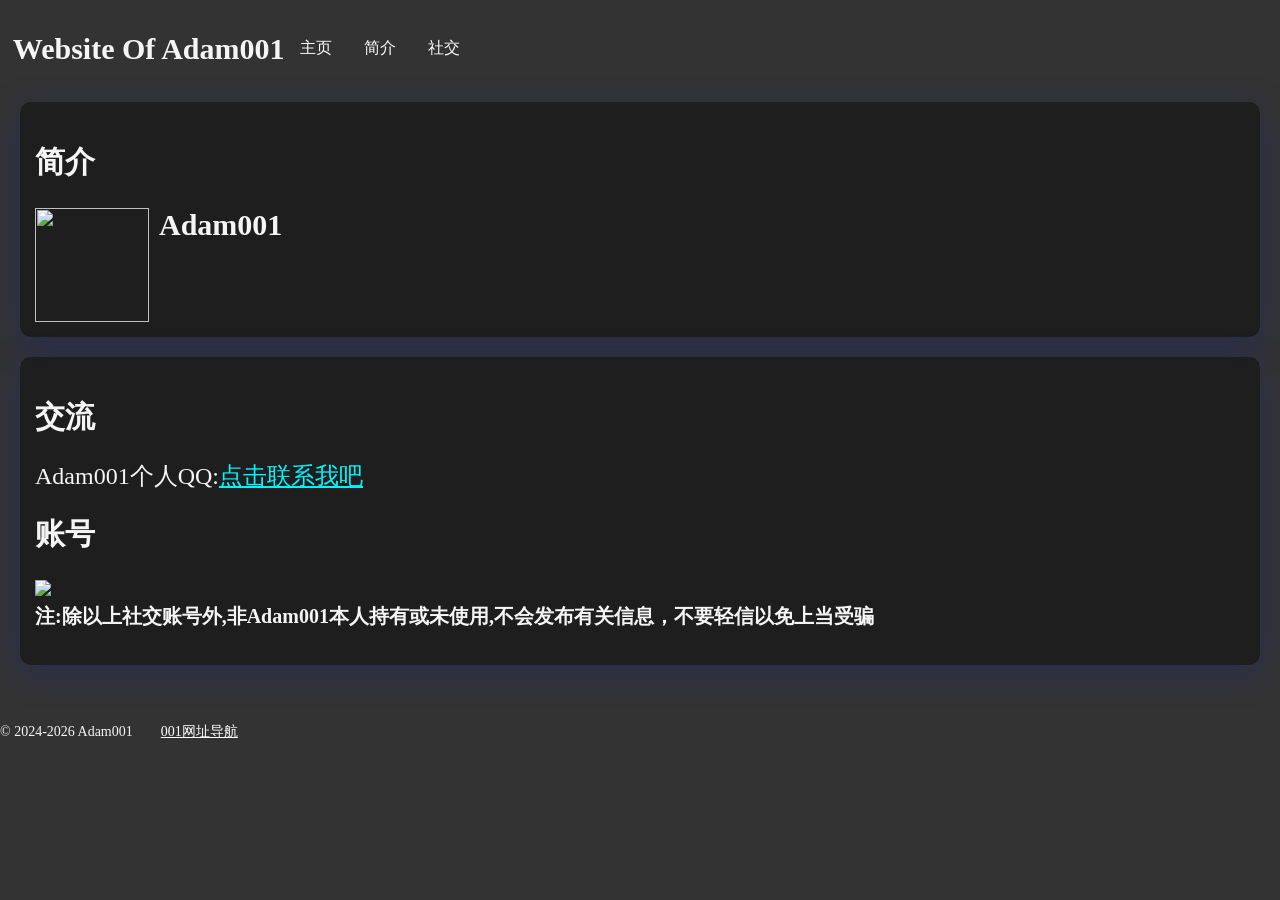
==== index.html @ 295c920e "Add files via upload" ====
<!DOCTYPE html>
<html lang="zh">
<head>
    <meta charset="UTF-8">
    <meta name="viewport" content="width=device-width,initial-scale=1.0, minimum-scale=1.0, maximum-scale=1.0, user-scalable=no,minimal-ui">
    <link rel="icon" type="image/png" sizes="32x32" href="/img/icon.png">
    <link rel="icon" type="image/png" sizes="16x16" href="/img/icon.png">
    <title>Adam001的小站</title>
    <style>
        @font-face {
            font-family: 'Main'; 
            src: url('fonts/字魂59号-创粗黑.ttf') format('truetype'); 
        }
        @font-face {
            font-family: 'DYH'; 
            src: url('fonts/SmileySans-Oblique.ttf') format('truetype'); 
        }
        body {
            font-family: Arial, sans-serif;
            margin: 0; 
            padding: 0;
            background-color: #333;
            /*background: url('/img/LOGO.png'); 
            background-position: center center;
            background-size: contain;*/
        }

        header {
            background-color: #333;
            color: #fff;
            display: flex;
            align-items: center;
            padding: 1%;
            position: fixed;
            text-align: center;
            width: 100%;
            top:0%;
            height: 8%;
        }
         header h1 {
            font-family:'DYH',Serif;
            margin: 0;
            color:#f5f5f5;
        }
        nav {
            background-color: #333;
            color: #fff;
            padding: auto;
            text-align: center;
            display: flex;
        }

        nav a {
            color: #fff;
            text-decoration: none;
            padding: 5px 10px;
            margin: 0 5px;
            border: 1px solid transparent;
            border-radius: 4px;
        }

        nav a:hover {
            background-color: #5927BA;
            border: 1px solid #5927BA;
        }

        main {
            padding: 20px; /* 添加内边距 */
            margin-top: 20px; /* 与头部或导航栏保持一定的距离 */
        }
        .container_1:before {
            content: "";
            display: block;
            height: 60px; /* 假设header的高度是60px */
        }
        section {
            margin-bottom: 20px;
            padding: 15px;
            border-radius: 15px;
            box-shadow: 0 0px 0px rgba(0, 0, 0, 0.);
            margin-top:1%;
            
        }
        .glass-effect {
            position: relative;
            overflow: hidden; /* 确保伪元素不会超出section的边界 */
            box-shadow: 0 8px 32px 0 rgba(31, 38, 135, 0.37);
            backdrop-filter: blur(10px);
            border-radius: 10px; /* 可根据需要调整圆角 */
        }
 
        .glass-effect::before {
            content: '';
            position: absolute;
            top: 0;
            left: 0;
            right: 0;
            bottom: 0;
            background: rgba(10, 10, 10, 0.5); /* 背景颜色可以根据需要调整 */
            backdrop-filter: blur(10px);
            border-radius: inherit;
            z-index: 1; /* 设置伪元素的z-index */
        }
        .section-content {
            position: relative; /* 确保内容可以定位，‌并且具有z-index属性 */
            z-index: 2; /* 设置内容的z-index高于伪元素 */
        }
        footer {
            background-color: #333;
            color: #fff;
            text-align: center;
            padding: 0%;
            bottom: 0;
            width: 100%;
        }
        footer a{
            color:#fff;
            font-size: 14px;
        }
        footer p {
            font-size: 14px;
            text-align: left;
            
        }
        .logo {
            float: left; /* LOGO浮动到左边 */
            margin-right: 10px; /* 图文间隔 */
  }
        p{
            color:#f5f5f5;
            font-family:'Main',Serif;
            font-size: 24px;
            line-height: 26px;
        }
        h1{
            color:#f5f5f5;
            font-family:'DYH',Serif;
            font-size: 30px;
        }
        h2{
            color:#f5f5f5;
            font-family:'DYH',Serif;
            font-size: 30px;
        }
        h3{
            color:#f5f5f5;
            font-family:'Main',Serif;
            font-size: 20px;
        }
        a{
            color:#00f6ff;
        }
        
        .download-btn {
        display: inline-block;
        padding: 10px 20px;
        font-size: 16px;
        color: white;
        background-color: #333;
        border: none;
        border-radius: 4px;    
        cursor: pointer;
        text-decoration: none; /* 去除下划线 */
        }
        .download-btn:hover {
            background-color: #5927BA;
        }
        .card {
            border: 1px solid #ccc;
            background-color: #111111;
            border-radius: 15px;
            padding: 1%;
            margin: 20px;
            text-align: center;
            cursor: pointer;
            transition: transform 0.2s; /*过渡效果*/
        }
            
        .card:hover {
            transform: scale(1.05); /*悬停放大*/
        }
        .container {
            position: relative;
            width: 300px;
            height: 200px;
            overflow: hidden; /* 防止悬浮图片超出容器时溢出 */
        }

        .image_0 {
            width: 100%;
            height: auto;
            display: block; /* 移除图片下方的默认空白 */
        }

        .overlay_1{
            position: absolute;
            top: 10px; 
            left: 50%; 
            width: 100%; /* 或者你需要的宽度 */
            height: auto; /* 保持图片比例 */
        }
        
        
        
    </style>
    <script>
    document.addEventListener('DOMContentLoaded', function() {
        document.body.addEventListener('contextmenu', function(event) {
            event.preventDefault();
            // alert('右键菜单已被禁用！');
        }, false);
    });
    
    document.addEventListener('DOMContentLoaded', function() {
    const card = document.querySelector('.card');

    if (card) {
        card.addEventListener('click', function() {
            const url = card.getAttribute('data-url');
            if (url) {
                window.location.href = url;
            }
        });
    } else {
        console.error('未找到匹配的 .card 元素。');
    }
});
   
    
</script>

</head>
<body>
    <header>
        
        <!--<a href="#home"><img class="logo" src="img\001.jpg" id="001_TX" width="60" height="60"></a>!-->
        <h1>Website Of Adam001</h1>
        <nav>
            <a href="#home">主页</a>
            <!--<a href="#helps">使用帮助</a>!-->
            <a href="#intro_001">简介</a>
            <a href="#COMMUNICATION">社交</a>
            <!--<a href="cooperation.html">合作与联系</a>!-->
        </nav>
    </header>

    <main>
        <section id="home">
            <div class="section-content">
                
            </div>
        </section>
        
        <section id="intro_001" class="glass-effect">
            <div class="section-content">
                <h1>简介</h1>
                <img class="logo" src="img\001.jpg" id="001_TX-intro" width="114" height="114">
                <h2>Adam001</h2> 
                <p></p>
            </div>
        </section>
         

        
        <section id="COMMUNICATION" class="glass-effect">
            <div class="section-content">
                <h1>交流</h1> 
                <p>Adam001个人QQ:<a href="https://qm.qq.com/q/VoKXMPJdSI"target="_blank">点击联系我吧</a>
                </p>
                <h1>账号</h1> 
                <p>
                    <a href="https://space.bilibili.com/692369412"target="_blank"><img class="logo" src="img\b.png" id="001_TX" width="60"></a>
                </p>
                <h3>
                    <br>注:除以上社交账号外,非Adam001本人持有或未使用,不会发布有关信息，不要轻信以免上当受骗
                </h3>
            </div>
        </section>
        
        <!--<section id="download">
            <h2>下载</h2>
            <p>获取软件的最新版本：</p>
            <div class="card" data-url="">
                <h3>Android</h3>
                <p>点击下载</p>
            </div>
            <p><br>更多客户端支持敬请期待</p>
        </section>!-->
        
    </main>
    
    <footer>
        <p>© 2024-2026 Adam001&ensp;&ensp;&ensp;&ensp;<a href="http://search.adam001.top"target="_blank">001网址导航</a></p>
        
    </footer>
</body>

</html>
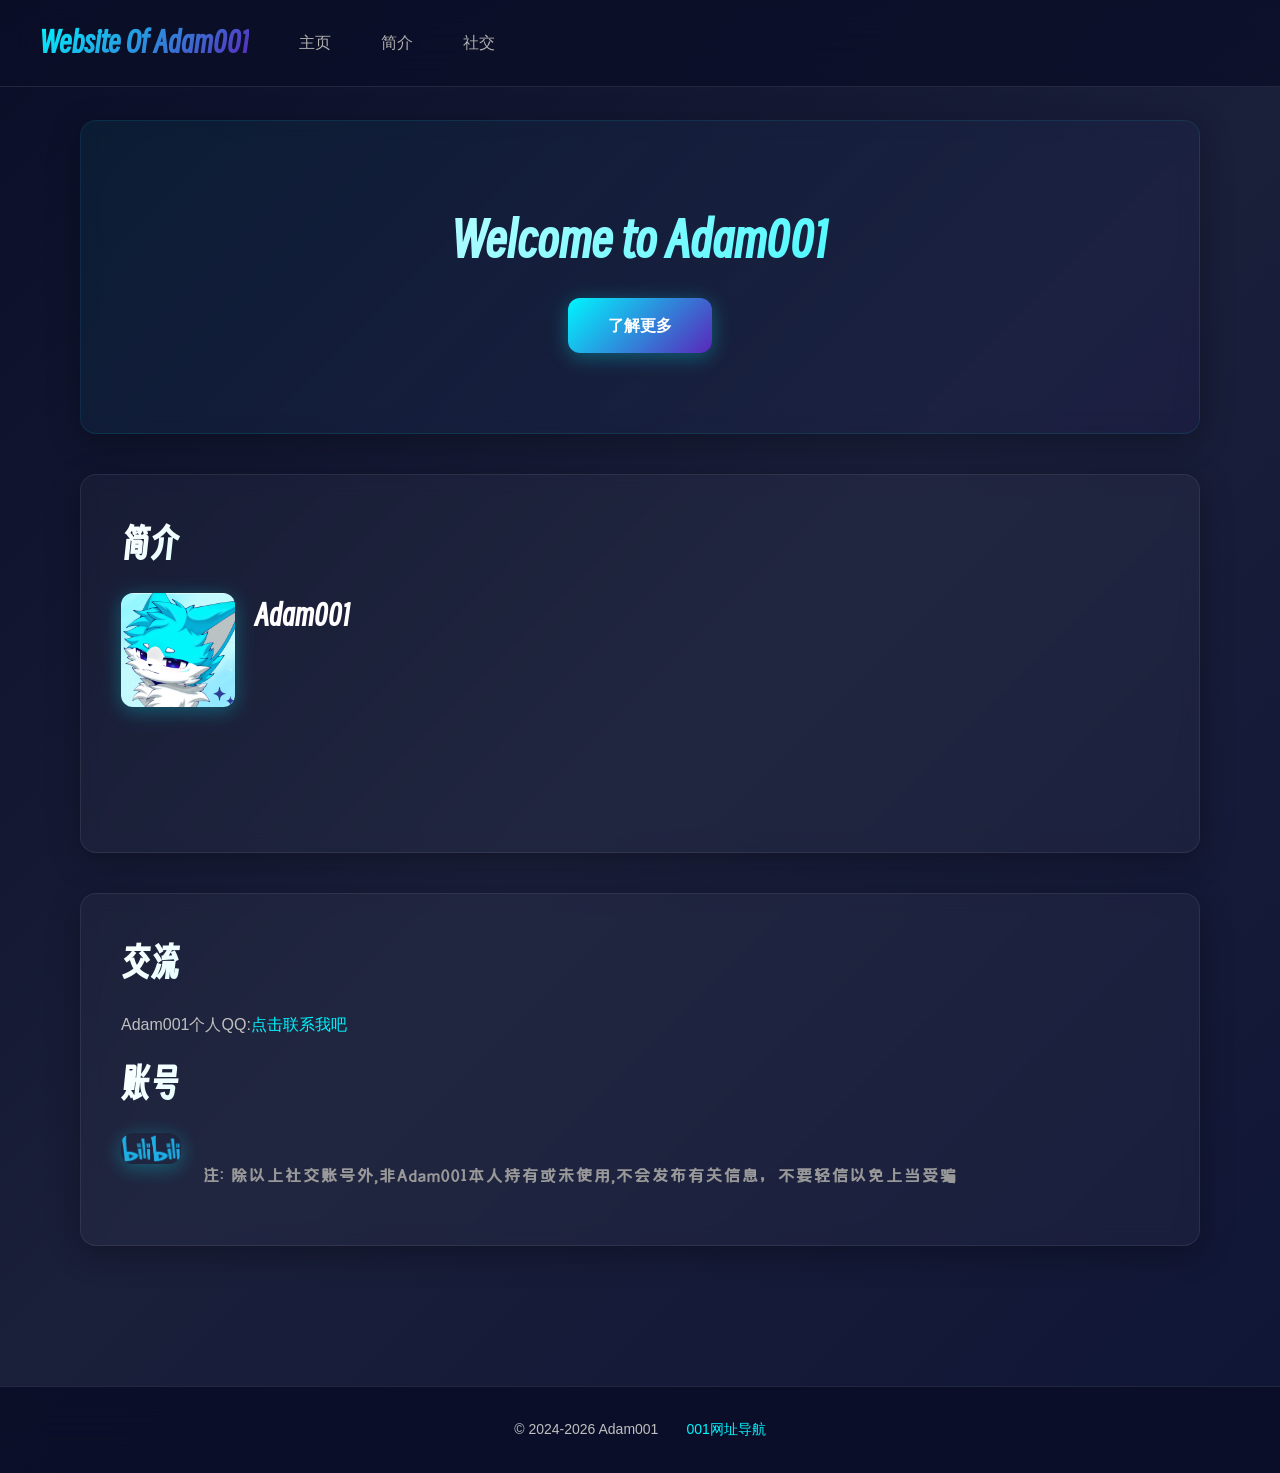
==== commit d6398f80: "重制网页风格" ====
--- a/index.html
+++ b/index.html
@@ -1,11 +1,17 @@
 <!DOCTYPE html>
 <html lang="zh">
 <head>
+    <meta http-equiv="content-type" content="text/html; charset=UTF-8">
+    <meta name="description" content="Adam001的站点，极致创新，技术无限！">
+    <meta name="keywords" content="">
+    <meta property="og:title" content="Adam001的站点">
+    <meta property="og:description" content="Adam001的站点，极致创新，技术无限！">
+    <meta property="og:type" content="website">
     <meta charset="UTF-8">
     <meta name="viewport" content="width=device-width,initial-scale=1.0, minimum-scale=1.0, maximum-scale=1.0, user-scalable=no,minimal-ui">
     <link rel="icon" type="image/png" sizes="32x32" href="/img/icon.png">
     <link rel="icon" type="image/png" sizes="16x16" href="/img/icon.png">
-    <title>Adam001的小站</title>
+    <title>Adam001的站点</title>
     <style>
         @font-face {
             font-family: 'Main'; 
@@ -15,284 +21,354 @@
             font-family: 'DYH'; 
             src: url('fonts/SmileySans-Oblique.ttf') format('truetype'); 
         }
+        
+        * {
+            margin: 0;
+            padding: 0;
+            box-sizing: border-box;
+        }
+        
         body {
-            font-family: Arial, sans-serif;
-            margin: 0; 
-            padding: 0;
-            background-color: #333;
-            /*background: url('/img/LOGO.png'); 
-            background-position: center center;
-            background-size: contain;*/
+            font-family: -apple-system, BlinkMacSystemFont, 'Segoe UI', 'Roboto', 'Oxygen', 'Ubuntu', 'Cantarell', sans-serif;
+            background: linear-gradient(135deg, #0a0e27 0%, #1a1f3a 50%, #0f1535 100%);
+            color: #e0e0e0;
+            min-height: 100vh;
+            line-height: 1.6;
         }
 
         header {
-            background-color: #333;
-            color: #fff;
+            background: rgba(10, 14, 39, 0.8);
+            backdrop-filter: blur(20px);
+            -webkit-backdrop-filter: blur(20px);
+            border-bottom: 1px solid rgba(255, 255, 255, 0.1);
+            padding: 20px 40px;
+            position: fixed;
+            width: 100%;
+            top: 0;
+            z-index: 1000;
             display: flex;
             align-items: center;
-            padding: 1%;
-            position: fixed;
-            text-align: center;
-            width: 100%;
-            top:0%;
-            height: 8%;
-        }
-         header h1 {
-            font-family:'DYH',Serif;
+            gap: 30px;
+        }
+        
+        header h1 {
+            font-family: 'DYH', serif;
+            font-size: 28px;
+            background: linear-gradient(135deg, #00f6ff 0%, #5927ba 100%);
+            -webkit-background-clip: text;
+            -webkit-text-fill-color: transparent;
+            background-clip: text;
             margin: 0;
-            color:#f5f5f5;
-        }
+        }
+        
         nav {
-            background-color: #333;
-            color: #fff;
-            padding: auto;
-            text-align: center;
             display: flex;
+            gap: 10px;
         }
 
         nav a {
-            color: #fff;
+            color: #b0b0b0;
             text-decoration: none;
-            padding: 5px 10px;
-            margin: 0 5px;
-            border: 1px solid transparent;
-            border-radius: 4px;
-        }
-
-        nav a:hover {
-            background-color: #5927BA;
-            border: 1px solid #5927BA;
-        }
-
-        main {
-            padding: 20px; /* 添加内边距 */
-            margin-top: 20px; /* 与头部或导航栏保持一定的距离 */
-        }
-        .container_1:before {
-            content: "";
-            display: block;
-            height: 60px; /* 假设header的高度是60px */
-        }
-        section {
-            margin-bottom: 20px;
-            padding: 15px;
-            border-radius: 15px;
-            box-shadow: 0 0px 0px rgba(0, 0, 0, 0.);
-            margin-top:1%;
-            
-        }
-        .glass-effect {
+            padding: 10px 20px;
+            border-radius: 8px;
+            transition: all 0.3s ease;
+            font-weight: 500;
             position: relative;
-            overflow: hidden; /* 确保伪元素不会超出section的边界 */
-            box-shadow: 0 8px 32px 0 rgba(31, 38, 135, 0.37);
-            backdrop-filter: blur(10px);
-            border-radius: 10px; /* 可根据需要调整圆角 */
-        }
- 
-        .glass-effect::before {
+            overflow: hidden;
+        }
+
+        nav a::before {
             content: '';
             position: absolute;
-            top: 0;
-            left: 0;
-            right: 0;
             bottom: 0;
-            background: rgba(10, 10, 10, 0.5); /* 背景颜色可以根据需要调整 */
+            left: 50%;
+            width: 0;
+            height: 2px;
+            background: linear-gradient(90deg, #00f6ff, #5927ba);
+            transition: all 0.3s ease;
+            transform: translateX(-50%);
+        }
+
+        nav a:hover {
+            color: #00f6ff;
+            background: rgba(0, 246, 255, 0.1);
+        }
+
+        nav a:hover::before {
+            width: 80%;
+        }
+
+        main {
+            padding: 120px 40px 40px;
+            max-width: 1200px;
+            margin: 0 auto;
+        }
+        
+        section {
+            margin-bottom: 40px;
+            padding: 40px;
+            border-radius: 16px;
+            background: rgba(255, 255, 255, 0.03);
             backdrop-filter: blur(10px);
-            border-radius: inherit;
-            z-index: 1; /* 设置伪元素的z-index */
-        }
+            -webkit-backdrop-filter: blur(10px);
+            border: 1px solid rgba(255, 255, 255, 0.08);
+            box-shadow: 0 8px 32px rgba(0, 0, 0, 0.3);
+            transition: all 0.3s ease;
+        }
+        
+        section:hover {
+            background: rgba(255, 255, 255, 0.05);
+            border-color: rgba(0, 246, 255, 0.2);
+            box-shadow: 0 12px 48px rgba(0, 246, 255, 0.1);
+            transform: translateY(-2px);
+        }
+        
         .section-content {
-            position: relative; /* 确保内容可以定位，‌并且具有z-index属性 */
-            z-index: 2; /* 设置内容的z-index高于伪元素 */
-        }
+            position: relative;
+            z-index: 1;
+        }
+        
         footer {
-            background-color: #333;
-            color: #fff;
+            background: rgba(10, 14, 39, 0.9);
+            backdrop-filter: blur(20px);
+            -webkit-backdrop-filter: blur(20px);
+            border-top: 1px solid rgba(255, 255, 255, 0.1);
+            color: #888;
             text-align: center;
-            padding: 0%;
-            bottom: 0;
-            width: 100%;
-        }
-        footer a{
-            color:#fff;
-            font-size: 14px;
-        }
+            padding: 30px 40px;
+            margin-top: 60px;
+        }
+        
+        footer a {
+            color: #00f6ff;
+            text-decoration: none;
+            transition: all 0.3s ease;
+        }
+        
+        footer a:hover {
+            color: #5927ba;
+            text-shadow: 0 0 10px rgba(0, 246, 255, 0.5);
+        }
+        
         footer p {
             font-size: 14px;
-            text-align: left;
-            
-        }
+            margin: 0;
+        }
+        
         .logo {
-            float: left; /* LOGO浮动到左边 */
-            margin-right: 10px; /* 图文间隔 */
-  }
-        p{
-            color:#f5f5f5;
-            font-family:'Main',Serif;
-            font-size: 24px;
-            line-height: 26px;
-        }
-        h1{
-            color:#f5f5f5;
-            font-family:'DYH',Serif;
-            font-size: 30px;
-        }
-        h2{
-            color:#f5f5f5;
-            font-family:'DYH',Serif;
-            font-size: 30px;
-        }
-        h3{
-            color:#f5f5f5;
-            font-family:'Main',Serif;
-            font-size: 20px;
-        }
-        a{
-            color:#00f6ff;
-        }
-        
-        .download-btn {
-        display: inline-block;
-        padding: 10px 20px;
-        font-size: 16px;
-        color: white;
-        background-color: #333;
-        border: none;
-        border-radius: 4px;    
-        cursor: pointer;
-        text-decoration: none; /* 去除下划线 */
-        }
-        .download-btn:hover {
-            background-color: #5927BA;
-        }
+            float: left;
+            margin-right: 20px;
+            border-radius: 12px;
+            box-shadow: 0 4px 20px rgba(0, 246, 255, 0.3);
+            transition: all 0.3s ease;
+        }
+        
+        .logo:hover {
+            transform: scale(1.05);
+            box-shadow: 0 6px 30px rgba(0, 246, 255, 0.5);
+        }
+        
+        p {
+            color: #c0c0c0;
+            font-size: 16px;
+            line-height: 1.8;
+            margin: 15px 0;
+        }
+        
+        h1 {
+            font-family: 'DYH', serif;
+            font-size: 36px;
+            background: linear-gradient(135deg, #ffffff 0%, #00f6ff 100%);
+            -webkit-background-clip: text;
+            -webkit-text-fill-color: transparent;
+            background-clip: text;
+            margin-bottom: 20px;
+        }
+        
+        h2 {
+            font-family: 'DYH', serif;
+            font-size: 28px;
+            color: #ffffff;
+            margin: 20px 0 15px;
+        }
+        
+        h3 {
+            font-family: 'Main', serif;
+            font-size: 18px;
+            color: #999;
+            margin: 15px 0;
+            line-height: 1.6;
+        }
+        
+        a {
+            color: #00f6ff;
+            text-decoration: none;
+            transition: all 0.3s ease;
+            position: relative;
+        }
+        
+        a:hover {
+            color: #5927ba;
+            text-shadow: 0 0 15px rgba(0, 246, 255, 0.6);
+        }
+        
         .card {
-            border: 1px solid #ccc;
-            background-color: #111111;
-            border-radius: 15px;
-            padding: 1%;
-            margin: 20px;
+            border: 1px solid rgba(255, 255, 255, 0.1);
+            background: rgba(255, 255, 255, 0.03);
+            backdrop-filter: blur(10px);
+            border-radius: 16px;
+            padding: 30px;
+            margin: 20px 0;
             text-align: center;
             cursor: pointer;
-            transition: transform 0.2s; /*过渡效果*/
+            transition: all 0.3s ease;
         }
             
         .card:hover {
-            transform: scale(1.05); /*悬停放大*/
-        }
-        .container {
-            position: relative;
-            width: 300px;
-            height: 200px;
-            overflow: hidden; /* 防止悬浮图片超出容器时溢出 */
-        }
-
-        .image_0 {
-            width: 100%;
-            height: auto;
-            display: block; /* 移除图片下方的默认空白 */
-        }
-
-        .overlay_1{
-            position: absolute;
-            top: 10px; 
-            left: 50%; 
-            width: 100%; /* 或者你需要的宽度 */
-            height: auto; /* 保持图片比例 */
-        }
-        
-        
-        
+            transform: translateY(-5px) scale(1.02);
+            background: rgba(255, 255, 255, 0.06);
+            border-color: rgba(0, 246, 255, 0.3);
+            box-shadow: 0 10px 40px rgba(0, 246, 255, 0.2);
+        }
+        
+        .hero-section {
+            text-align: center;
+            padding: 80px 40px;
+            background: linear-gradient(135deg, rgba(0, 246, 255, 0.05) 0%, rgba(89, 39, 186, 0.05) 100%);
+            border: 1px solid rgba(0, 246, 255, 0.1);
+        }
+        
+        .hero-section h1 {
+            font-size: 48px;
+            margin-bottom: 20px;
+        }
+        
+        .hero-section p {
+            font-size: 18px;
+            color: #aaa;
+            max-width: 600px;
+            margin: 0 auto 30px;
+        }
+        
+        .cta-button {
+            display: inline-block;
+            padding: 15px 40px;
+            font-size: 16px;
+            font-weight: 600;
+            color: #fff;
+            background: linear-gradient(135deg, #00f6ff 0%, #5927ba 100%);
+            border: none;
+            border-radius: 12px;
+            cursor: pointer;
+            text-decoration: none;
+            transition: all 0.3s ease;
+            box-shadow: 0 4px 20px rgba(0, 246, 255, 0.3);
+        }
+        
+        .cta-button:hover {
+            transform: translateY(-2px);
+            box-shadow: 0 8px 30px rgba(0, 246, 255, 0.5);
+        }
+        
+        @media (max-width: 768px) {
+            header {
+                flex-direction: column;
+                padding: 15px 20px;
+                gap: 15px;
+            }
+            
+            header h1 {
+                font-size: 24px;
+            }
+            
+            nav {
+                flex-wrap: wrap;
+                justify-content: center;
+            }
+            
+            main {
+                padding: 100px 20px 20px;
+            }
+            
+            section {
+                padding: 25px;
+            }
+            
+            .hero-section h1 {
+                font-size: 32px;
+            }
+        }
     </style>
     <script>
     document.addEventListener('DOMContentLoaded', function() {
         document.body.addEventListener('contextmenu', function(event) {
             event.preventDefault();
-            // alert('右键菜单已被禁用！');
         }, false);
     });
     
     document.addEventListener('DOMContentLoaded', function() {
-    const card = document.querySelector('.card');
-
-    if (card) {
-        card.addEventListener('click', function() {
-            const url = card.getAttribute('data-url');
-            if (url) {
-                window.location.href = url;
-            }
-        });
-    } else {
-        console.error('未找到匹配的 .card 元素。');
-    }
-});
-   
-    
-</script>
-
+        const card = document.querySelector('.card');
+
+        if (card) {
+            card.addEventListener('click', function() {
+                const url = card.getAttribute('data-url');
+                if (url) {
+                    window.location.href = url;
+                }
+            });
+        } else {
+            console.error('未找到匹配的 .card 元素。');
+        }
+    });
+    </script>
 </head>
 <body>
     <header>
-        
-        <!--<a href="#home"><img class="logo" src="img\001.jpg" id="001_TX" width="60" height="60"></a>!-->
         <h1>Website Of Adam001</h1>
         <nav>
             <a href="#home">主页</a>
-            <!--<a href="#helps">使用帮助</a>!-->
             <a href="#intro_001">简介</a>
             <a href="#COMMUNICATION">社交</a>
-            <!--<a href="cooperation.html">合作与联系</a>!-->
         </nav>
     </header>
 
     <main>
-        <section id="home">
+        <section id="home" class="hero-section">
             <div class="section-content">
-                
+                <h1>Welcome to Adam001</h1>
+                <a href="#intro_001" class="cta-button">了解更多</a>
             </div>
         </section>
         
-        <section id="intro_001" class="glass-effect">
+        <section id="intro_001">
             <div class="section-content">
                 <h1>简介</h1>
                 <img class="logo" src="img\001.jpg" id="001_TX-intro" width="114" height="114">
                 <h2>Adam001</h2> 
-                <p></p>
+                <p><br><br><br><br><br></p>
+
             </div>
         </section>
          
-
-        
-        <section id="COMMUNICATION" class="glass-effect">
+        <section id="COMMUNICATION">
             <div class="section-content">
                 <h1>交流</h1> 
-                <p>Adam001个人QQ:<a href="https://qm.qq.com/q/VoKXMPJdSI"target="_blank">点击联系我吧</a>
-                </p>
+                <p>Adam001个人QQ:<a href="https://qm.qq.com/q/VoKXMPJdSI" target="_blank">点击联系我吧</a></p>
                 <h1>账号</h1> 
                 <p>
-                    <a href="https://space.bilibili.com/692369412"target="_blank"><img class="logo" src="img\b.png" id="001_TX" width="60"></a>
+                    <a href="https://space.bilibili.com/692369412" target="_blank">
+                        <img class="logo" src="img\b.png" id="001_TX" width="60">
+                    </a>
                 </p>
                 <h3>
                     <br>注:除以上社交账号外,非Adam001本人持有或未使用,不会发布有关信息，不要轻信以免上当受骗
                 </h3>
             </div>
         </section>
-        
-        <!--<section id="download">
-            <h2>下载</h2>
-            <p>获取软件的最新版本：</p>
-            <div class="card" data-url="">
-                <h3>Android</h3>
-                <p>点击下载</p>
-            </div>
-            <p><br>更多客户端支持敬请期待</p>
-        </section>!-->
-        
     </main>
     
     <footer>
-        <p>© 2024-2026 Adam001&ensp;&ensp;&ensp;&ensp;<a href="http://search.adam001.top"target="_blank">001网址导航</a></p>
-        
+        <p>© 2024-2026 Adam001&ensp;&ensp;&ensp;&ensp;<a href="http://search.adam001.top" target="_blank">001网址导航</a></p>
     </footer>
 </body>
-
 </html>
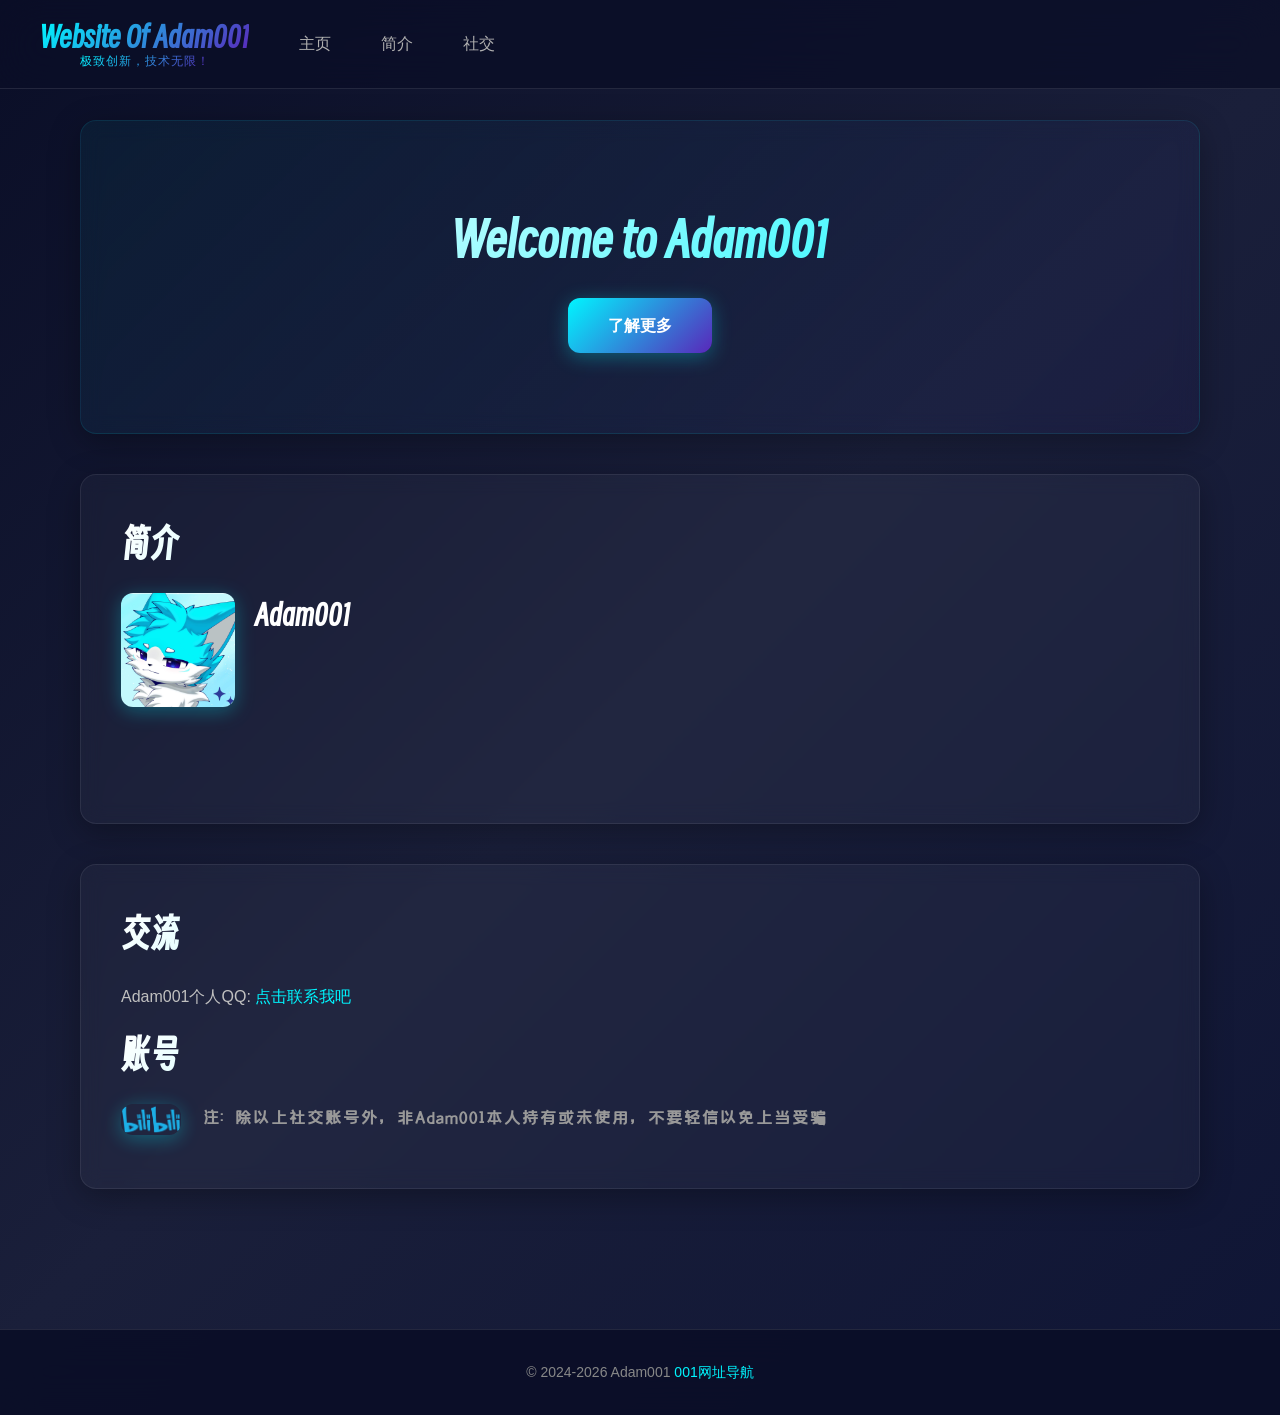
==== commit 1c42e9c4: "优化结构，重构部分内容" ====
--- a/index.html
+++ b/index.html
@@ -1,335 +1,29 @@
 <!DOCTYPE html>
 <html lang="zh">
 <head>
-    <meta http-equiv="content-type" content="text/html; charset=UTF-8">
+    <meta charset="UTF-8">
+    <meta name="viewport" content="width=device-width, initial-scale=1.0, user-scalable=no">
     <meta name="description" content="Adam001的站点，极致创新，技术无限！">
-    <meta name="keywords" content="">
     <meta property="og:title" content="Adam001的站点">
     <meta property="og:description" content="Adam001的站点，极致创新，技术无限！">
     <meta property="og:type" content="website">
-    <meta charset="UTF-8">
-    <meta name="viewport" content="width=device-width,initial-scale=1.0, minimum-scale=1.0, maximum-scale=1.0, user-scalable=no,minimal-ui">
-    <link rel="icon" type="image/png" sizes="32x32" href="/img/icon.png">
-    <link rel="icon" type="image/png" sizes="16x16" href="/img/icon.png">
+    <link rel="icon" type="image/png" href="/img/icon.png">
+    <link rel="stylesheet" href="css/style.css">
     <title>Adam001的站点</title>
-    <style>
-        @font-face {
-            font-family: 'Main'; 
-            src: url('fonts/字魂59号-创粗黑.ttf') format('truetype'); 
-        }
-        @font-face {
-            font-family: 'DYH'; 
-            src: url('fonts/SmileySans-Oblique.ttf') format('truetype'); 
-        }
-        
-        * {
-            margin: 0;
-            padding: 0;
-            box-sizing: border-box;
-        }
-        
-        body {
-            font-family: -apple-system, BlinkMacSystemFont, 'Segoe UI', 'Roboto', 'Oxygen', 'Ubuntu', 'Cantarell', sans-serif;
-            background: linear-gradient(135deg, #0a0e27 0%, #1a1f3a 50%, #0f1535 100%);
-            color: #e0e0e0;
-            min-height: 100vh;
-            line-height: 1.6;
-        }
-
-        header {
-            background: rgba(10, 14, 39, 0.8);
-            backdrop-filter: blur(20px);
-            -webkit-backdrop-filter: blur(20px);
-            border-bottom: 1px solid rgba(255, 255, 255, 0.1);
-            padding: 20px 40px;
-            position: fixed;
-            width: 100%;
-            top: 0;
-            z-index: 1000;
-            display: flex;
-            align-items: center;
-            gap: 30px;
-        }
-        
-        header h1 {
-            font-family: 'DYH', serif;
-            font-size: 28px;
-            background: linear-gradient(135deg, #00f6ff 0%, #5927ba 100%);
-            -webkit-background-clip: text;
-            -webkit-text-fill-color: transparent;
-            background-clip: text;
-            margin: 0;
-        }
-        
-        nav {
-            display: flex;
-            gap: 10px;
-        }
-
-        nav a {
-            color: #b0b0b0;
-            text-decoration: none;
-            padding: 10px 20px;
-            border-radius: 8px;
-            transition: all 0.3s ease;
-            font-weight: 500;
-            position: relative;
-            overflow: hidden;
-        }
-
-        nav a::before {
-            content: '';
-            position: absolute;
-            bottom: 0;
-            left: 50%;
-            width: 0;
-            height: 2px;
-            background: linear-gradient(90deg, #00f6ff, #5927ba);
-            transition: all 0.3s ease;
-            transform: translateX(-50%);
-        }
-
-        nav a:hover {
-            color: #00f6ff;
-            background: rgba(0, 246, 255, 0.1);
-        }
-
-        nav a:hover::before {
-            width: 80%;
-        }
-
-        main {
-            padding: 120px 40px 40px;
-            max-width: 1200px;
-            margin: 0 auto;
-        }
-        
-        section {
-            margin-bottom: 40px;
-            padding: 40px;
-            border-radius: 16px;
-            background: rgba(255, 255, 255, 0.03);
-            backdrop-filter: blur(10px);
-            -webkit-backdrop-filter: blur(10px);
-            border: 1px solid rgba(255, 255, 255, 0.08);
-            box-shadow: 0 8px 32px rgba(0, 0, 0, 0.3);
-            transition: all 0.3s ease;
-        }
-        
-        section:hover {
-            background: rgba(255, 255, 255, 0.05);
-            border-color: rgba(0, 246, 255, 0.2);
-            box-shadow: 0 12px 48px rgba(0, 246, 255, 0.1);
-            transform: translateY(-2px);
-        }
-        
-        .section-content {
-            position: relative;
-            z-index: 1;
-        }
-        
-        footer {
-            background: rgba(10, 14, 39, 0.9);
-            backdrop-filter: blur(20px);
-            -webkit-backdrop-filter: blur(20px);
-            border-top: 1px solid rgba(255, 255, 255, 0.1);
-            color: #888;
-            text-align: center;
-            padding: 30px 40px;
-            margin-top: 60px;
-        }
-        
-        footer a {
-            color: #00f6ff;
-            text-decoration: none;
-            transition: all 0.3s ease;
-        }
-        
-        footer a:hover {
-            color: #5927ba;
-            text-shadow: 0 0 10px rgba(0, 246, 255, 0.5);
-        }
-        
-        footer p {
-            font-size: 14px;
-            margin: 0;
-        }
-        
-        .logo {
-            float: left;
-            margin-right: 20px;
-            border-radius: 12px;
-            box-shadow: 0 4px 20px rgba(0, 246, 255, 0.3);
-            transition: all 0.3s ease;
-        }
-        
-        .logo:hover {
-            transform: scale(1.05);
-            box-shadow: 0 6px 30px rgba(0, 246, 255, 0.5);
-        }
-        
-        p {
-            color: #c0c0c0;
-            font-size: 16px;
-            line-height: 1.8;
-            margin: 15px 0;
-        }
-        
-        h1 {
-            font-family: 'DYH', serif;
-            font-size: 36px;
-            background: linear-gradient(135deg, #ffffff 0%, #00f6ff 100%);
-            -webkit-background-clip: text;
-            -webkit-text-fill-color: transparent;
-            background-clip: text;
-            margin-bottom: 20px;
-        }
-        
-        h2 {
-            font-family: 'DYH', serif;
-            font-size: 28px;
-            color: #ffffff;
-            margin: 20px 0 15px;
-        }
-        
-        h3 {
-            font-family: 'Main', serif;
-            font-size: 18px;
-            color: #999;
-            margin: 15px 0;
-            line-height: 1.6;
-        }
-        
-        a {
-            color: #00f6ff;
-            text-decoration: none;
-            transition: all 0.3s ease;
-            position: relative;
-        }
-        
-        a:hover {
-            color: #5927ba;
-            text-shadow: 0 0 15px rgba(0, 246, 255, 0.6);
-        }
-        
-        .card {
-            border: 1px solid rgba(255, 255, 255, 0.1);
-            background: rgba(255, 255, 255, 0.03);
-            backdrop-filter: blur(10px);
-            border-radius: 16px;
-            padding: 30px;
-            margin: 20px 0;
-            text-align: center;
-            cursor: pointer;
-            transition: all 0.3s ease;
-        }
-            
-        .card:hover {
-            transform: translateY(-5px) scale(1.02);
-            background: rgba(255, 255, 255, 0.06);
-            border-color: rgba(0, 246, 255, 0.3);
-            box-shadow: 0 10px 40px rgba(0, 246, 255, 0.2);
-        }
-        
-        .hero-section {
-            text-align: center;
-            padding: 80px 40px;
-            background: linear-gradient(135deg, rgba(0, 246, 255, 0.05) 0%, rgba(89, 39, 186, 0.05) 100%);
-            border: 1px solid rgba(0, 246, 255, 0.1);
-        }
-        
-        .hero-section h1 {
-            font-size: 48px;
-            margin-bottom: 20px;
-        }
-        
-        .hero-section p {
-            font-size: 18px;
-            color: #aaa;
-            max-width: 600px;
-            margin: 0 auto 30px;
-        }
-        
-        .cta-button {
-            display: inline-block;
-            padding: 15px 40px;
-            font-size: 16px;
-            font-weight: 600;
-            color: #fff;
-            background: linear-gradient(135deg, #00f6ff 0%, #5927ba 100%);
-            border: none;
-            border-radius: 12px;
-            cursor: pointer;
-            text-decoration: none;
-            transition: all 0.3s ease;
-            box-shadow: 0 4px 20px rgba(0, 246, 255, 0.3);
-        }
-        
-        .cta-button:hover {
-            transform: translateY(-2px);
-            box-shadow: 0 8px 30px rgba(0, 246, 255, 0.5);
-        }
-        
-        @media (max-width: 768px) {
-            header {
-                flex-direction: column;
-                padding: 15px 20px;
-                gap: 15px;
-            }
-            
-            header h1 {
-                font-size: 24px;
-            }
-            
-            nav {
-                flex-wrap: wrap;
-                justify-content: center;
-            }
-            
-            main {
-                padding: 100px 20px 20px;
-            }
-            
-            section {
-                padding: 25px;
-            }
-            
-            .hero-section h1 {
-                font-size: 32px;
-            }
-        }
-    </style>
-    <script>
-    document.addEventListener('DOMContentLoaded', function() {
-        document.body.addEventListener('contextmenu', function(event) {
-            event.preventDefault();
-        }, false);
-    });
-    
-    document.addEventListener('DOMContentLoaded', function() {
-        const card = document.querySelector('.card');
-
-        if (card) {
-            card.addEventListener('click', function() {
-                const url = card.getAttribute('data-url');
-                if (url) {
-                    window.location.href = url;
-                }
-            });
-        } else {
-            console.error('未找到匹配的 .card 元素。');
-        }
-    });
-    </script>
 </head>
 <body>
     <header>
-        <h1>Website Of Adam001</h1>
-        <nav>
-            <a href="#home">主页</a>
-            <a href="#intro_001">简介</a>
-            <a href="#COMMUNICATION">社交</a>
-        </nav>
+        <div class="header-content">
+            <div class="header-title">
+                <h1>Website Of Adam001</h1>
+                <p class="subtitle">极致创新，技术无限！</p>
+            </div>
+            <nav>
+                <a href="#home">主页</a>
+                <a href="#intro_001">简介</a>
+                <a href="#COMMUNICATION">社交</a>
+            </nav>
+        </div>
     </header>
 
     <main>
@@ -343,32 +37,45 @@
         <section id="intro_001">
             <div class="section-content">
                 <h1>简介</h1>
-                <img class="logo" src="img\001.jpg" id="001_TX-intro" width="114" height="114">
-                <h2>Adam001</h2> 
-                <p><br><br><br><br><br></p>
-
+                <img class="logo" src="img/001.jpg" id="001_TX-intro" width="114" height="114" alt="Adam001头像">
+                <h2>Adam001</h2>
+                <p><br><br><br><br></p>
             </div>
         </section>
          
         <section id="COMMUNICATION">
             <div class="section-content">
-                <h1>交流</h1> 
-                <p>Adam001个人QQ:<a href="https://qm.qq.com/q/VoKXMPJdSI" target="_blank">点击联系我吧</a></p>
-                <h1>账号</h1> 
+                <h1>交流</h1>
+                <p>Adam001个人QQ: <a href="https://qm.qq.com/q/VoKXMPJdSI" target="_blank" rel="noopener">点击联系我吧</a></p>
+                <h1>账号</h1>
                 <p>
-                    <a href="https://space.bilibili.com/692369412" target="_blank">
-                        <img class="logo" src="img\b.png" id="001_TX" width="60">
+                    <a href="https://space.bilibili.com/692369412" target="_blank" rel="noopener">
+                        <img class="logo" src="img/b.png" id="001_TX" width="60" alt="B站图标">
                     </a>
                 </p>
-                <h3>
-                    <br>注:除以上社交账号外,非Adam001本人持有或未使用,不会发布有关信息，不要轻信以免上当受骗
-                </h3>
+                <h3>注: 除以上社交账号外，非Adam001本人持有或未使用，不要轻信以免上当受骗</h3>
             </div>
         </section>
     </main>
     
     <footer>
-        <p>© 2024-2026 Adam001&ensp;&ensp;&ensp;&ensp;<a href="http://search.adam001.top" target="_blank">001网址导航</a></p>
+        <p>&copy; 2024-2026 Adam001 <a href="http://search.adam001.top" target="_blank" rel="noopener">001网址导航</a></p>
     </footer>
+
+    <script>
+        document.addEventListener('DOMContentLoaded', function() {
+            document.body.addEventListener('contextmenu', function(e) {
+                e.preventDefault();
+            });
+
+            const card = document.querySelector('.card');
+            if (card) {
+                card.addEventListener('click', function() {
+                    const url = card.getAttribute('data-url');
+                    if (url) window.location.href = url;
+                });
+            }
+        });
+    </script>
 </body>
 </html>
--- a/css/style.css
+++ b/css/style.css
@@ -0,0 +1,325 @@
+@font-face {
+    font-family: 'Main';
+    src: url('../fonts/字魂59号-创粗黑.ttf') format('truetype');
+}
+
+@font-face {
+    font-family: 'DYH';
+    src: url('../fonts/SmileySans-Oblique.ttf') format('truetype');
+}
+
+* {
+    margin: 0;
+    padding: 0;
+    box-sizing: border-box;
+}
+
+body {
+    font-family: -apple-system, BlinkMacSystemFont, 'Segoe UI', Roboto, sans-serif;
+    background: linear-gradient(135deg, #0a0e27, #1a1f3a 50%, #0f1535);
+    color: #e0e0e0;
+    min-height: 100vh;
+    line-height: 1.6;
+}
+
+.gradient-text {
+    background: linear-gradient(135deg, #fff, #00f6ff);
+    -webkit-background-clip: text;
+    -webkit-text-fill-color: transparent;
+    background-clip: text;
+}
+
+.glass-effect {
+    background: rgba(255, 255, 255, 0.03);
+    backdrop-filter: blur(10px);
+    -webkit-backdrop-filter: blur(10px);
+    border: 1px solid rgba(255, 255, 255, 0.08);
+    box-shadow: 0 8px 32px rgba(0, 0, 0, 0.3);
+}
+
+header {
+    position: fixed;
+    top: 0;
+    width: 100%;
+    z-index: 1000;
+    padding: 20px 40px;
+    background: rgba(10, 14, 39, 0.8);
+    backdrop-filter: blur(20px);
+    -webkit-backdrop-filter: blur(20px);
+    border-bottom: 1px solid rgba(255, 255, 255, 0.1);
+}
+
+.header-content {
+    display: flex;
+    align-items: center;
+    gap: 30px;
+}
+
+.header-title {
+    display: flex;
+    flex-direction: column;
+    align-items: center;
+    justify-content: center;
+}
+
+header h1 {
+    font-family: 'DYH', serif;
+    font-size: 28px;
+    margin: 0;
+    line-height: 1.2;
+    background: linear-gradient(135deg, #00f6ff, #5927ba);
+    -webkit-background-clip: text;
+    -webkit-text-fill-color: transparent;
+    background-clip: text;
+}
+
+header .subtitle {
+    font-size: 12px;
+    margin: 0;
+    line-height: 1.2;
+    background: linear-gradient(135deg, #00f6ff, #5927ba);
+    -webkit-background-clip: text;
+    -webkit-text-fill-color: transparent;
+    background-clip: text;
+    letter-spacing: 1px;
+}
+
+nav {
+    display: flex;
+    gap: 10px;
+}
+
+nav a {
+    position: relative;
+    overflow: hidden;
+    padding: 10px 20px;
+    color: #b0b0b0;
+    font-weight: 500;
+    text-decoration: none;
+    border-radius: 8px;
+    transition: all 0.3s ease;
+}
+
+nav a::before {
+    content: '';
+    position: absolute;
+    bottom: 0;
+    left: 50%;
+    width: 0;
+    height: 2px;
+    background: linear-gradient(90deg, #00f6ff, #5927ba);
+    transform: translateX(-50%);
+    transition: width 0.3s ease;
+}
+
+nav a:hover {
+    color: #00f6ff;
+    background: rgba(0, 246, 255, 0.1);
+}
+
+nav a:hover::before {
+    width: 80%;
+}
+
+main {
+    max-width: 1200px;
+    margin: 0 auto;
+    padding: 120px 40px 40px;
+}
+
+section {
+    margin-bottom: 40px;
+    padding: 40px;
+    border-radius: 16px;
+    background: rgba(255, 255, 255, 0.03);
+    backdrop-filter: blur(10px);
+    -webkit-backdrop-filter: blur(10px);
+    border: 1px solid rgba(255, 255, 255, 0.08);
+    box-shadow: 0 8px 32px rgba(0, 0, 0, 0.3);
+    transition: all 0.3s ease;
+}
+
+section:hover {
+    background: rgba(255, 255, 255, 0.05);
+    border-color: rgba(0, 246, 255, 0.2);
+    box-shadow: 0 12px 48px rgba(0, 246, 255, 0.1);
+    transform: translateY(-2px);
+}
+
+.section-content {
+    position: relative;
+    z-index: 1;
+}
+
+.hero-section {
+    text-align: center;
+    padding: 80px 40px;
+    background: linear-gradient(135deg, rgba(0, 246, 255, 0.05), rgba(89, 39, 186, 0.05));
+    border: 1px solid rgba(0, 246, 255, 0.1);
+}
+
+.hero-section h1 {
+    font-size: 48px;
+    margin-bottom: 20px;
+}
+
+.hero-section p {
+    max-width: 600px;
+    margin: 0 auto 30px;
+    font-size: 18px;
+    color: #aaa;
+}
+
+.cta-button {
+    display: inline-block;
+    padding: 15px 40px;
+    font-size: 16px;
+    font-weight: 600;
+    color: #fff;
+    text-decoration: none;
+    background: linear-gradient(135deg, #00f6ff, #5927ba);
+    border: none;
+    border-radius: 12px;
+    cursor: pointer;
+    box-shadow: 0 4px 20px rgba(0, 246, 255, 0.3);
+    transition: all 0.3s ease;
+}
+
+.cta-button:hover {
+    transform: translateY(-2px);
+    box-shadow: 0 8px 30px rgba(0, 246, 255, 0.5);
+}
+
+.card {
+    padding: 30px;
+    margin: 20px 0;
+    text-align: center;
+    border-radius: 16px;
+    cursor: pointer;
+    background: rgba(255, 255, 255, 0.03);
+    backdrop-filter: blur(10px);
+    -webkit-backdrop-filter: blur(10px);
+    border: 1px solid rgba(255, 255, 255, 0.08);
+    box-shadow: 0 8px 32px rgba(0, 0, 0, 0.3);
+    transition: all 0.3s ease;
+}
+
+.card:hover {
+    transform: translateY(-5px) scale(1.02);
+    background: rgba(255, 255, 255, 0.06);
+    border-color: rgba(0, 246, 255, 0.3);
+    box-shadow: 0 10px 40px rgba(0, 246, 255, 0.2);
+}
+
+.logo {
+    float: left;
+    margin-right: 20px;
+    border-radius: 12px;
+    box-shadow: 0 4px 20px rgba(0, 246, 255, 0.3);
+    transition: all 0.3s ease;
+}
+
+.logo:hover {
+    transform: scale(1.05);
+    box-shadow: 0 6px 30px rgba(0, 246, 255, 0.5);
+}
+
+h1 {
+    font-family: 'DYH', serif;
+    font-size: 36px;
+    margin-bottom: 20px;
+    background: linear-gradient(135deg, #fff, #00f6ff);
+    -webkit-background-clip: text;
+    -webkit-text-fill-color: transparent;
+    background-clip: text;
+}
+
+h2 {
+    font-family: 'DYH', serif;
+    font-size: 28px;
+    color: #fff;
+    margin: 20px 0 15px;
+}
+
+h3 {
+    font-family: 'Main', serif;
+    font-size: 18px;
+    color: #999;
+    margin: 15px 0;
+    line-height: 1.6;
+}
+
+p {
+    color: #c0c0c0;
+    font-size: 16px;
+    line-height: 1.8;
+    margin: 15px 0;
+}
+
+a {
+    position: relative;
+    color: #00f6ff;
+    text-decoration: none;
+    transition: all 0.3s ease;
+}
+
+a:hover {
+    color: #5927ba;
+    text-shadow: 0 0 15px rgba(0, 246, 255, 0.6);
+}
+
+footer {
+    margin-top: 60px;
+    padding: 30px 40px;
+    text-align: center;
+    background: rgba(10, 14, 39, 0.9);
+    backdrop-filter: blur(20px);
+    -webkit-backdrop-filter: blur(20px);
+    border-top: 1px solid rgba(255, 255, 255, 0.1);
+}
+
+footer p {
+    margin: 0;
+    font-size: 14px;
+    color: #888;
+}
+
+footer a {
+    color: #00f6ff;
+    text-decoration: none;
+    transition: all 0.3s ease;
+}
+
+footer a:hover {
+    color: #5927ba;
+    text-shadow: 0 0 10px rgba(0, 246, 255, 0.5);
+}
+
+@media (max-width: 768px) {
+    header {
+        flex-direction: column;
+        gap: 15px;
+        padding: 15px 20px;
+    }
+
+    header h1 {
+        font-size: 24px;
+    }
+
+    nav {
+        flex-wrap: wrap;
+        justify-content: center;
+    }
+
+    main {
+        padding: 100px 20px 20px;
+    }
+
+    section {
+        padding: 25px;
+    }
+
+    .hero-section h1 {
+        font-size: 32px;
+    }
+}
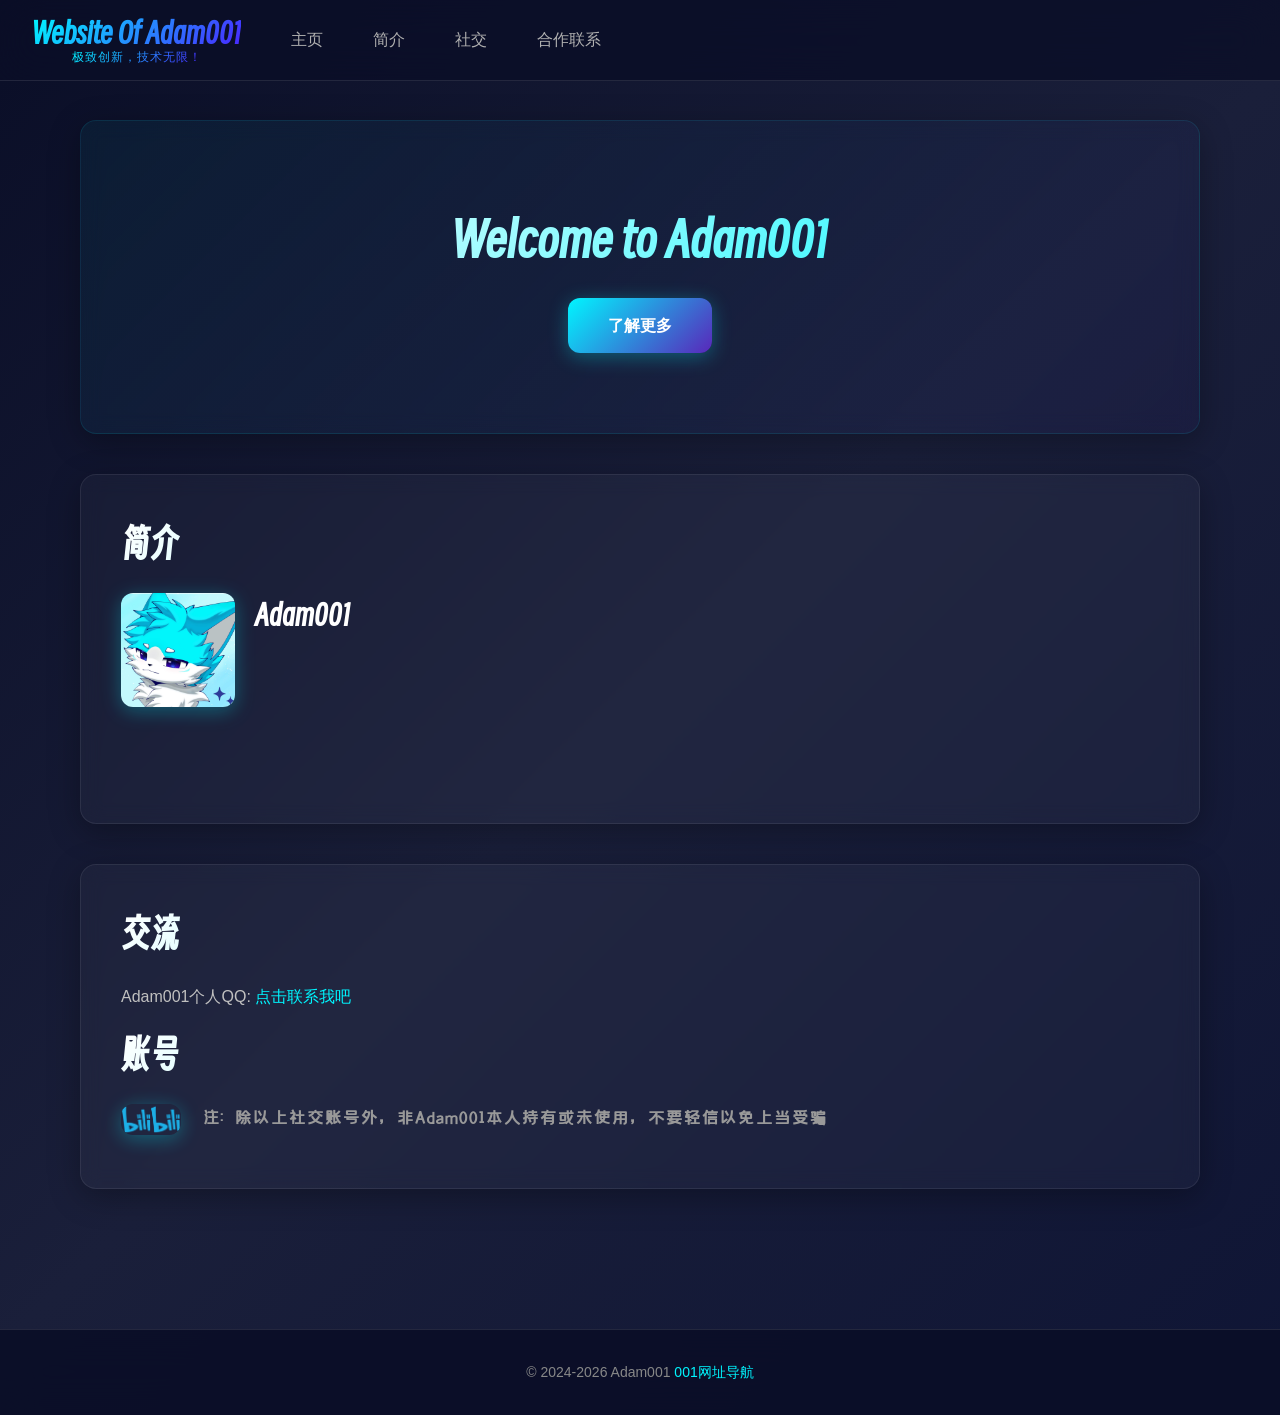
==== commit bf5d00b6: "小优化" ====
--- a/index.html
+++ b/index.html
@@ -11,17 +11,18 @@
     <link rel="stylesheet" href="css/style.css">
     <title>Adam001的站点</title>
 </head>
-<body>
+<body id="top">
     <header>
         <div class="header-content">
-            <div class="header-title">
+            <a href="index.html#top" class="header-title">
                 <h1>Website Of Adam001</h1>
                 <p class="subtitle">极致创新，技术无限！</p>
-            </div>
+            </a>
             <nav>
                 <a href="#home">主页</a>
                 <a href="#intro_001">简介</a>
                 <a href="#COMMUNICATION">社交</a>
+                <a href="cooperation.html">合作联系</a>
             </nav>
         </div>
     </header>
--- a/css/style.css
+++ b/css/style.css
@@ -42,7 +42,7 @@
     top: 0;
     width: 100%;
     z-index: 1000;
-    padding: 20px 40px;
+    padding: 16px 32px;
     background: rgba(10, 14, 39, 0.8);
     backdrop-filter: blur(20px);
     -webkit-backdrop-filter: blur(20px);
@@ -67,7 +67,7 @@
     font-size: 28px;
     margin: 0;
     line-height: 1.2;
-    background: linear-gradient(135deg, #00f6ff, #5927ba);
+    background: linear-gradient(135deg, #00f6ff, #4925ff);
     -webkit-background-clip: text;
     -webkit-text-fill-color: transparent;
     background-clip: text;
@@ -77,7 +77,7 @@
     font-size: 12px;
     margin: 0;
     line-height: 1.2;
-    background: linear-gradient(135deg, #00f6ff, #5927ba);
+    background: linear-gradient(135deg, #00f6ff, #4925ff);
     -webkit-background-clip: text;
     -webkit-text-fill-color: transparent;
     background-clip: text;
@@ -107,7 +107,7 @@
     left: 50%;
     width: 0;
     height: 2px;
-    background: linear-gradient(90deg, #00f6ff, #5927ba);
+    background: linear-gradient(90deg,#00f6ff, #4925ff);
     transform: translateX(-50%);
     transition: width 0.3s ease;
 }
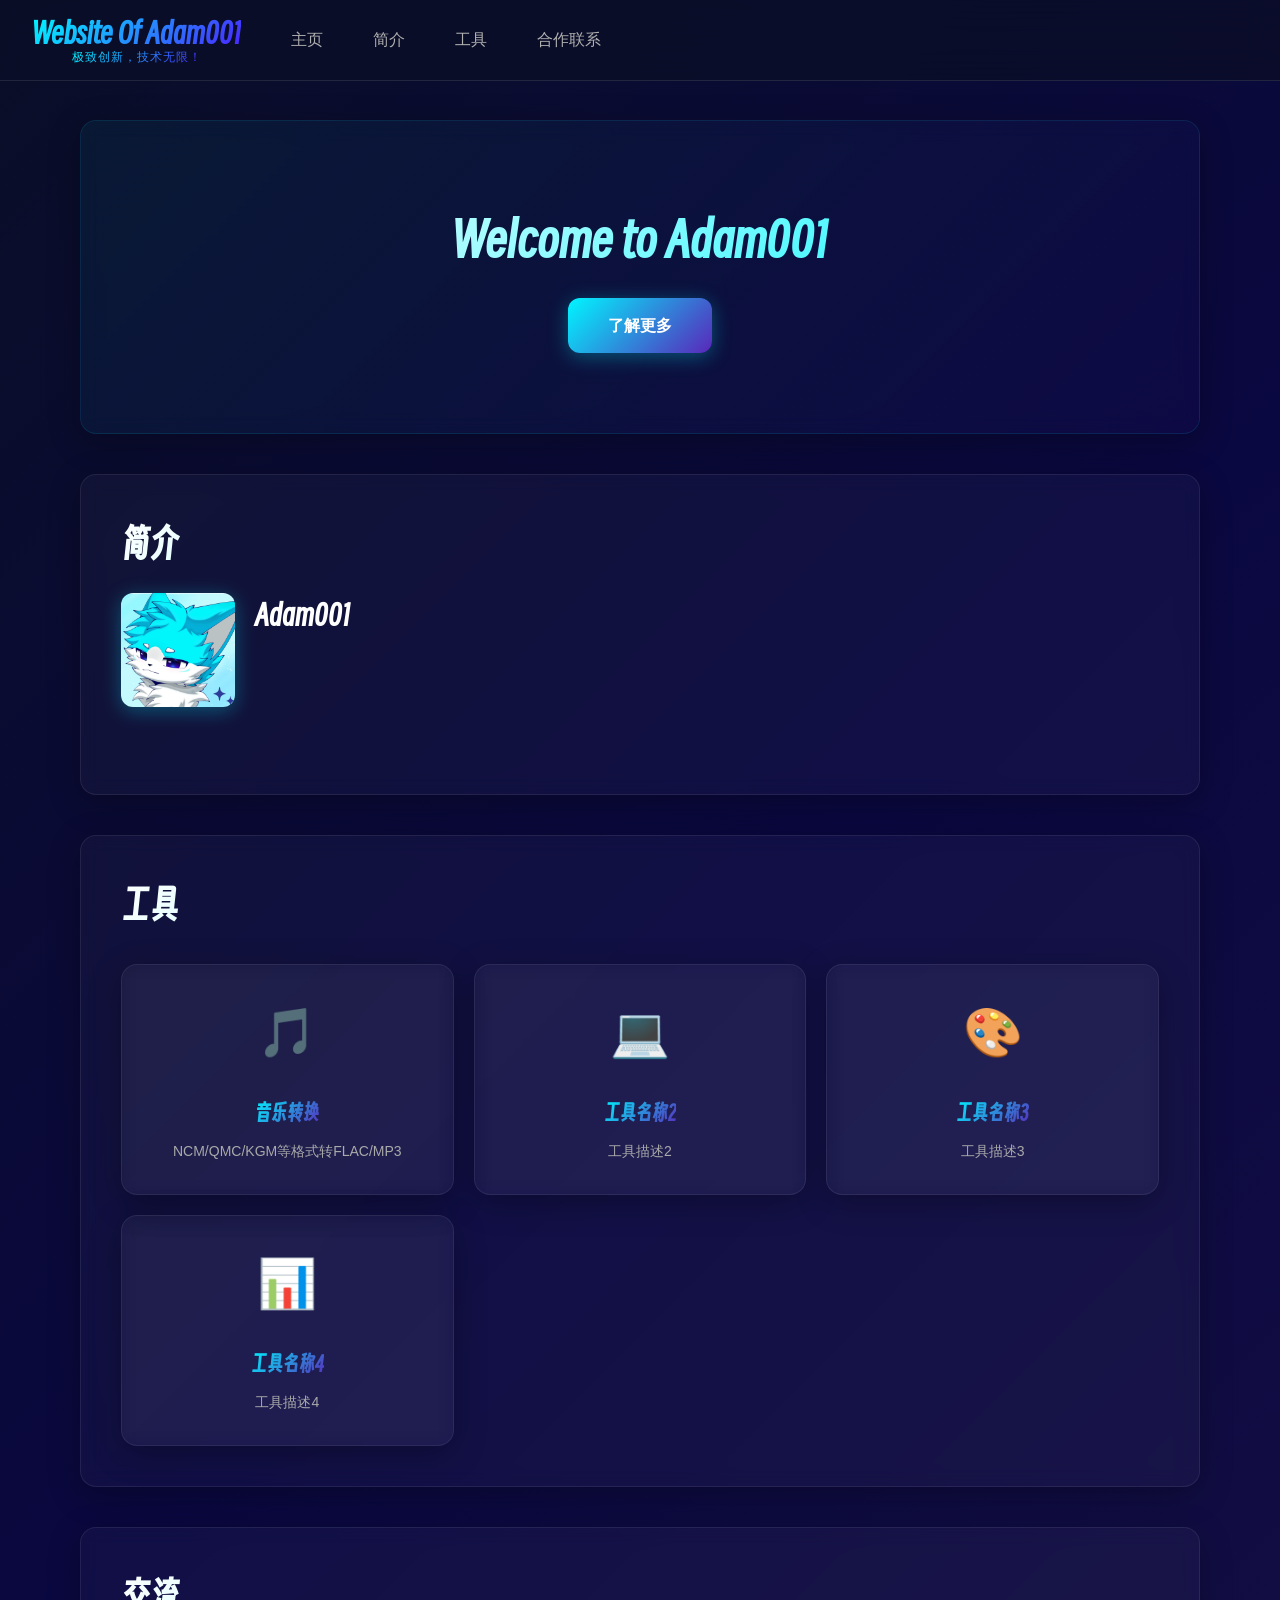
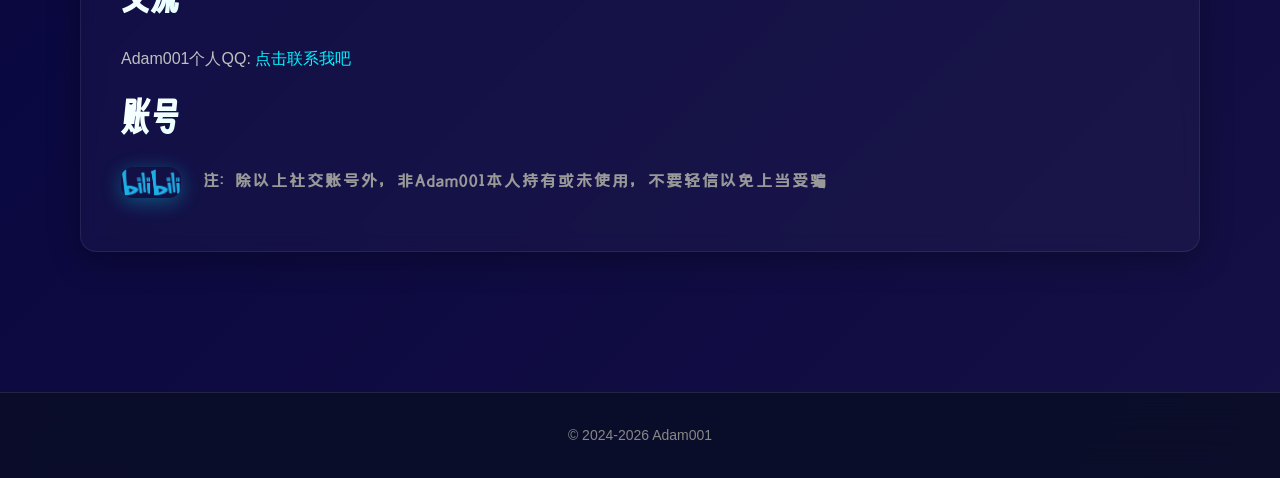
==== commit 088601fa: "增添conversion" ====
--- a/index.html
+++ b/index.html
@@ -1,4 +1,4 @@
-<!DOCTYPE html>
+ <!DOCTYPE html>
 <html lang="zh">
 <head>
     <meta charset="UTF-8">
@@ -7,11 +7,19 @@
     <meta property="og:title" content="Adam001的站点">
     <meta property="og:description" content="Adam001的站点，极致创新，技术无限！">
     <meta property="og:type" content="website">
-    <link rel="icon" type="image/png" href="/img/icon.png">
+    <link rel="icon" type="image/png" href="/img/icon_new.png">
     <link rel="stylesheet" href="css/style.css">
     <title>Adam001的站点</title>
 </head>
 <body id="top">
+    <!-- Loader -->
+    <div id="loader" class="loader-container">
+        <div class="loader-content">
+            <div class="loader-spinner"></div>
+            <p class="loader-text">加载中...</p>
+        </div>
+    </div>
+
     <header>
         <div class="header-content">
             <a href="index.html#top" class="header-title">
@@ -21,7 +29,7 @@
             <nav>
                 <a href="#home">主页</a>
                 <a href="#intro_001">简介</a>
-                <a href="#COMMUNICATION">社交</a>
+                <a href="#tools">工具</a>
                 <a href="cooperation.html">合作联系</a>
             </nav>
         </div>
@@ -40,7 +48,35 @@
                 <h1>简介</h1>
                 <img class="logo" src="img/001.jpg" id="001_TX-intro" width="114" height="114" alt="Adam001头像">
                 <h2>Adam001</h2>
-                <p><br><br><br><br></p>
+                <p><br><br><br></p>
+            </div>
+        </section>
+
+        <section id="tools">
+            <div class="section-content">
+                <h1>工具</h1>
+                <div class="tools-grid">
+                    <a href="conversion.html" class="tool-card">
+                        <div class="tool-icon">🎵</div>
+                        <h3>音乐转换</h3>
+                        <p>NCM/QMC/KGM等格式转FLAC/MP3</p>
+                    </a>
+                    <div class="tool-card">
+                        <div class="tool-icon">💻</div>
+                        <h3>工具名称2</h3>
+                        <p>工具描述2</p>
+                    </div>
+                    <div class="tool-card">
+                        <div class="tool-icon">🎨</div>
+                        <h3>工具名称3</h3>
+                        <p>工具描述3</p>
+                    </div>
+                    <div class="tool-card">
+                        <div class="tool-icon">📊</div>
+                        <h3>工具名称4</h3>
+                        <p>工具描述4</p>
+                    </div>
+                </div>
             </div>
         </section>
          
@@ -60,23 +96,10 @@
     </main>
     
     <footer>
-        <p>&copy; 2024-2026 Adam001 <a href="http://search.adam001.top" target="_blank" rel="noopener">001网址导航</a></p>
+        <p>&copy; 2024-2026 Adam001</p>
     </footer>
 
-    <script>
-        document.addEventListener('DOMContentLoaded', function() {
-            document.body.addEventListener('contextmenu', function(e) {
-                e.preventDefault();
-            });
-
-            const card = document.querySelector('.card');
-            if (card) {
-                card.addEventListener('click', function() {
-                    const url = card.getAttribute('data-url');
-                    if (url) window.location.href = url;
-                });
-            }
-        });
-    </script>
+    <script src="js/jquery.js"></script>
+    <script src="js/site-common.js"></script>
 </body>
 </html>
--- a/css/style.css
+++ b/css/style.css
@@ -1,41 +1,10 @@
-@font-face {
-    font-family: 'Main';
-    src: url('../fonts/字魂59号-创粗黑.ttf') format('truetype');
-}
-
-@font-face {
-    font-family: 'DYH';
-    src: url('../fonts/SmileySans-Oblique.ttf') format('truetype');
-}
-
-* {
-    margin: 0;
-    padding: 0;
-    box-sizing: border-box;
-}
-
-body {
-    font-family: -apple-system, BlinkMacSystemFont, 'Segoe UI', Roboto, sans-serif;
-    background: linear-gradient(135deg, #0a0e27, #1a1f3a 50%, #0f1535);
-    color: #e0e0e0;
-    min-height: 100vh;
-    line-height: 1.6;
-}
-
-.gradient-text {
-    background: linear-gradient(135deg, #fff, #00f6ff);
-    -webkit-background-clip: text;
-    -webkit-text-fill-color: transparent;
-    background-clip: text;
-}
-
-.glass-effect {
-    background: rgba(255, 255, 255, 0.03);
-    backdrop-filter: blur(10px);
-    -webkit-backdrop-filter: blur(10px);
-    border: 1px solid rgba(255, 255, 255, 0.08);
-    box-shadow: 0 8px 32px rgba(0, 0, 0, 0.3);
-}
+@font-face{font-family:'Main';src:url('../fonts/字魂59号-创粗黑.ttf') format('truetype')}@font-face{font-family:'DYH';src:url('../fonts/SmileySans-Oblique.ttf') format('truetype')}
+
+*{margin:0;padding:0;box-sizing:border-box}
+
+body{font-family:-apple-system,BlinkMacSystemFont,'Segoe UI',Roboto,sans-serif;background:linear-gradient(135deg,#0a0e27,#0a0840 50%,#151045);color:#e0e0e0;min-height:100vh;line-height:1.6}
+
+.gradient-text{background:linear-gradient(135deg,#fff,#00f6ff);-webkit-background-clip:text;-webkit-text-fill-color:transparent;background-clip:text}.glass-effect{background:rgba(255,255,255,0.03);backdrop-filter:blur(10px);-webkit-backdrop-filter:blur(10px);border:1px solid rgba(255,255,255,0.08);box-shadow:0 8px 32px rgba(0,0,0,0.3)}
 
 header {
     position: fixed;
@@ -140,7 +109,6 @@
 }
 
 section:hover {
-    background: rgba(255, 255, 255, 0.05);
     border-color: rgba(0, 246, 255, 0.2);
     box-shadow: 0 12px 48px rgba(0, 246, 255, 0.1);
     transform: translateY(-2px);
@@ -206,9 +174,65 @@
 
 .card:hover {
     transform: translateY(-5px) scale(1.02);
-    background: rgba(255, 255, 255, 0.06);
     border-color: rgba(0, 246, 255, 0.3);
     box-shadow: 0 10px 40px rgba(0, 246, 255, 0.2);
+}
+
+.tools-grid {
+    display: grid;
+    grid-template-columns: repeat(auto-fit, minmax(250px, 1fr));
+    gap: 20px;
+    margin-top: 30px;
+}
+
+.tool-card {
+    display: flex;
+    flex-direction: column;
+    align-items: center;
+    padding: 30px 20px;
+    text-align: center;
+    border-radius: 16px;
+    background: rgba(255, 255, 255, 0.03);
+    backdrop-filter: blur(10px);
+    -webkit-backdrop-filter: blur(10px);
+    border: 1px solid rgba(255, 255, 255, 0.08);
+    box-shadow: 0 8px 32px rgba(0, 0, 0, 0.3);
+    transition: all 0.3s ease;
+    text-decoration: none;
+    color: inherit;
+}
+
+.tool-card:hover {
+    transform: scale(1.05);
+    border-color: rgba(0, 246, 255, 0.3);
+    box-shadow: 0 10px 40px rgba(0, 246, 255, 0.2);
+}
+
+.tool-icon {
+    font-size: 48px;
+    margin-bottom: 15px;
+    transition: all 0.3s ease;
+}
+
+.tool-card:hover .tool-icon {
+    transform: scale(1.1);
+}
+
+.tool-card h3 {
+    font-family: 'DYH', serif;
+    font-size: 20px;
+    color: #fff;
+    margin: 10px 0;
+    background: linear-gradient(135deg, #00f6ff, #5927ba);
+    -webkit-background-clip: text;
+    -webkit-text-fill-color: transparent;
+    background-clip: text;
+}
+
+.tool-card p {
+    font-size: 14px;
+    color: #aaa;
+    margin: 0;
 }
 
 .logo {
@@ -295,31 +319,189 @@
     text-shadow: 0 0 10px rgba(0, 246, 255, 0.5);
 }
 
+.error-page{display:flex;flex-direction:column;justify-content:center;align-items:center;text-align:center;padding:20px;min-height:100vh}.error-page h1{font-size:48px;margin-bottom:20px;background:linear-gradient(135deg, #00f6ff, #4925ff);-webkit-background-clip:text;-webkit-text-fill-color:transparent;background-clip:text}.error-page p{font-size:18px;color:#c0c0c0;margin:10px 0}.btlink{color:#00f6ff;text-decoration:none;display:inline-block;padding:10px 20px;font-weight:500;background:rgba(0, 246, 255, 0.1);border:1px solid rgba(0, 246, 255, 0.3);border-radius:8px;cursor:pointer;transition:all 0.3s ease}.btlink:hover{color:#5927ba;text-shadow:0 0 15px rgba(0, 246, 255, 0.6);background:rgba(0, 246, 255, 0.2);border-color:#00f6ff;box-shadow:0 0 15px rgba(0, 246, 255, 0.4);transform:translateY(-2px)}.error-page hr{width:200px;margin:30px auto;border:none;border-top:1px solid rgba(255, 255, 255, 0.1)}.error-footer{font-size:14px !important;color:#888 !important;margin-top:30px !important}
+
 @media (max-width: 768px) {
     header {
+        padding: 10px 15px;
+    }
+
+    .header-content {
         flex-direction: column;
+        gap: 8px;
+    }
+
+    .header-title {
+        width: 100%;
+        align-items: center;
+        text-align: center;
+    }
+
+    header h1 {
+        font-size: 20px;
+    }
+
+    header .subtitle {
+        font-size: 11px;
+    }
+
+    nav {
+        width: 100%;
+        justify-content: center;
+        flex-wrap: nowrap;
+        gap: 5px;
+    }
+
+    nav a {
+        padding: 6px 10px;
+        font-size: 13px;
+        flex: 1;
+        text-align: center;
+        white-space: nowrap;
+    }
+
+    main {
+        padding: 120px 15px 20px;
+    }
+
+    section {
+        padding: 20px;
+        margin-bottom: 20px;
+    }
+
+    .hero-section {
+        padding: 40px 20px;
+    }
+
+    .hero-section h1 {
+        font-size: 28px;
+    }
+
+    .hero-section p {
+        font-size: 15px;
+    }
+
+    h1 {
+        font-size: 26px;
+    }
+
+    h2 {
+        font-size: 22px;
+    }
+
+    h3 {
+        font-size: 16px;
+    }
+
+    p {
+        font-size: 15px;
+    }
+
+    .logo {
+        float: none;
+        display: block;
+        margin: 0 auto 15px;
+    }
+
+    .cta-button {
+        padding: 12px 30px;
+        font-size: 15px;
+    }
+
+    .tools-grid {
+        grid-template-columns: 1fr;
         gap: 15px;
-        padding: 15px 20px;
-    }
-
-    header h1 {
-        font-size: 24px;
-    }
-
-    nav {
-        flex-wrap: wrap;
-        justify-content: center;
-    }
-
-    main {
-        padding: 100px 20px 20px;
-    }
-
-    section {
-        padding: 25px;
-    }
-
-    .hero-section h1 {
-        font-size: 32px;
-    }
-}
+    }
+
+    .tool-card {
+        padding: 25px 15px;
+    }
+
+    .tool-icon {
+        font-size: 40px;
+    }
+
+    footer {
+        padding: 20px 15px;
+    }
+
+    footer p {
+        font-size: 13px;
+    }
+}
+
+@media screen and (-webkit-min-device-pixel-ratio: 0) {
+    header h1,
+    header .subtitle,
+    h1,
+    .hero-section h1,
+    .loader-text {
+        -webkit-background-clip: text;
+        -webkit-text-fill-color: transparent;
+        background-clip: text;
+    }
+}
+
+@supports (-webkit-touch-callout: none) {
+    header h1,
+    header .subtitle,
+    h1,
+    .hero-section h1,
+    .loader-text {
+        -webkit-background-clip: text;
+        -webkit-text-fill-color: transparent;
+    }
+}
+
+.loader-container {
+    position: fixed;
+    top: 0;
+    left: 0;
+    width: 100%;
+    height: 100%;
+    background: rgba(10, 14, 39, 0.95);
+    backdrop-filter: blur(20px);
+    -webkit-backdrop-filter: blur(20px);
+    display: flex;
+    justify-content: center;
+    align-items: center;
+    z-index: 9999;
+    transition: opacity 0.5s ease, visibility 0.5s ease;
+}
+
+.loader-hidden {
+    opacity: 0;
+    visibility: hidden;
+}
+
+.loader-content {
+    text-align: center;
+}
+
+.loader-spinner {
+    width: 60px;
+    height: 60px;
+    border: 3px solid rgba(0, 246, 255, 0.1);
+    border-top-color: #00f6ff;
+    border-radius: 50%;
+    animation: spin 1s linear infinite;
+    margin: 0 auto 20px;
+    box-shadow: 0 0 20px rgba(0, 246, 255, 0.3);
+}
+
+@keyframes spin {
+    to {
+        transform: rotate(360deg);
+    }
+}
+
+.loader-text {
+    font-size: 16px;
+    color: #00f6ff;
+    letter-spacing: 2px;
+    margin: 0;
+    background: linear-gradient(135deg, #00f6ff, #5927ba);
+    -webkit-background-clip: text;
+    -webkit-text-fill-color: transparent;
+    background-clip: text;
+}
